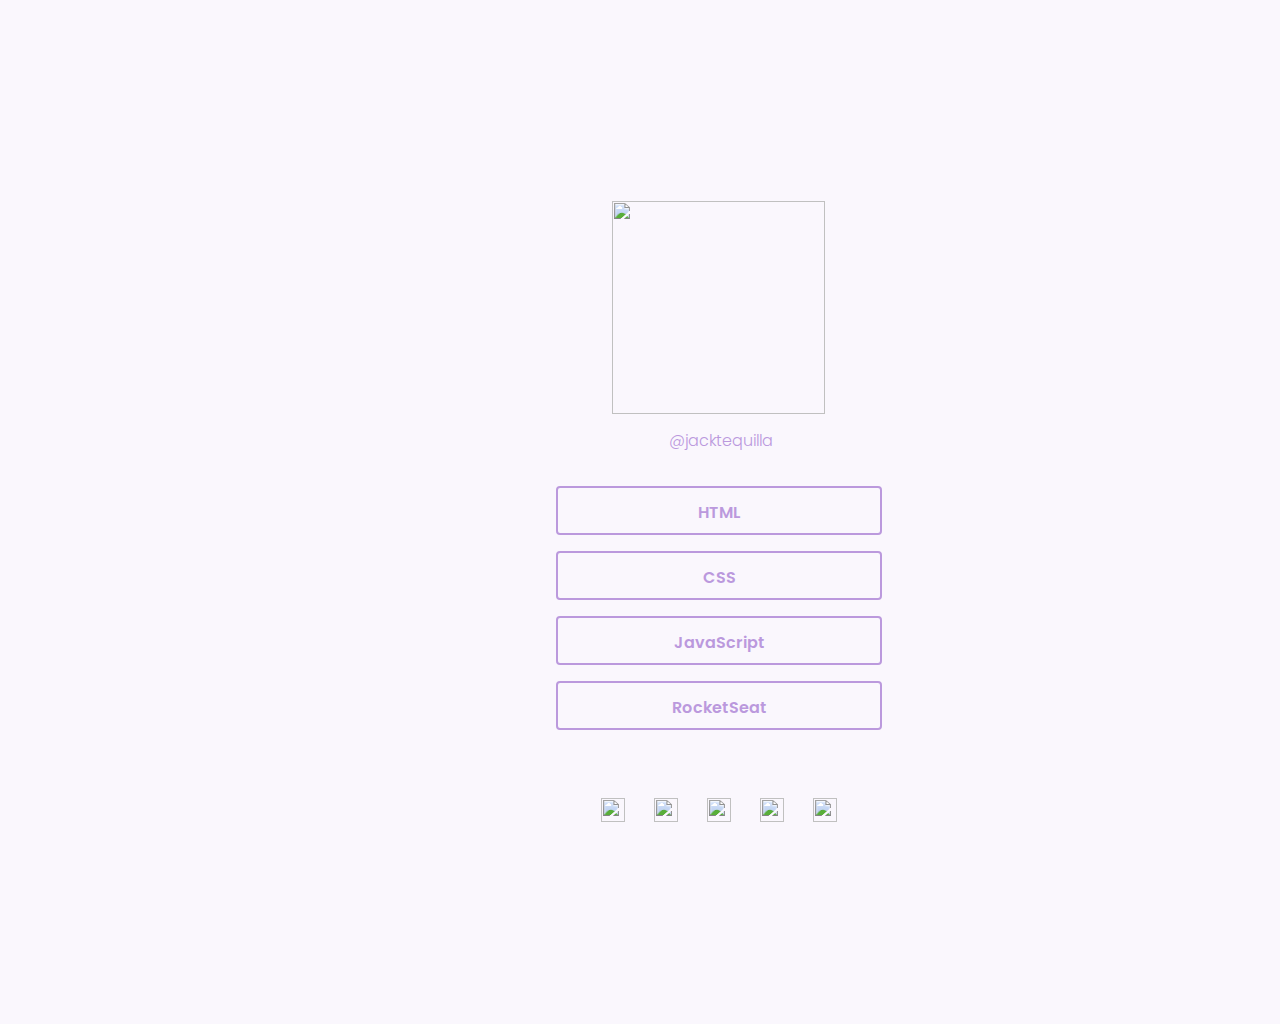
==== Desafios/Social Tree/index.html @ d9634e12 "add files" ====
<!DOCTYPE html>
<html lang="en">

<head>
    <meta charset="UTF-8">
    <meta http-equiv="X-UA-Compatible" content="IE=edge">
    <meta name="viewport" content="width=device-width, initial-scale=1.0">
    <title>Social Tree</title>
    <link rel="stylesheet" href="social.css">
    <link rel="favicon" href="C:\Users\mathe\OneDrive\Documentos\RocketSeat\Desafios\Social Tree\img\favicon.ico" />
    <link rel="preconnect" href="https://fonts.googleapis.com">
    <link rel="preconnect" href="https://fonts.gstatic.com" crossorigin>
    <link href="https://fonts.googleapis.com/css2?family=Poppins&display=swap" rel="stylesheet">
</head>

<body>
    <div class="body-box">
        <img class="borde-profile"
            src="C:\Users\mathe\OneDrive\Documentos\RocketSeat\Desafios\Social Tree\img\borde-profile.png" alt="">
        <img class="profile-image"
            src="C:\Users\mathe\OneDrive\Documentos\RocketSeat\Desafios\Social Tree\img\Profile.png" alt="">

        <div class="insta-id">@jacktequilla</div>

        <a href="https://developer.mozilla.org/pt-BR/docs/Web/HTML">
            <div class="link link1">HTML</div>
        </a>

        <a href="https://developer.mozilla.org/pt-BR/docs/Web/CSS">
            <div class="link link2">CSS</div>
        </a>

        <a href="https://developer.mozilla.org/pt-BR/docs/Web/JavaScript">
            <div class="link link3">JavaScript</div>
        </a>

        <a
            href="https://www.rocketseat.com.br/?utm_source=google&utm_medium=cpc&utm_campaign=lead&utm_term=perpetuo&utm_content=institucional-lead-home-texto-lead-brandkws-none-none-institucional-none-none-br-google&gclid=CjwKCAiAu5agBhBzEiwAdiR5tFYUZIIzC1lsAtP4yUI8jGc7r2jKiEWgOfpT2EaC1w_S1KYaFg0eKxoCaRMQAvD_BwE">
            <div class="link link4">RocketSeat</div>
        </a>

        <a href="https://twitter.com/pastmoment_Jack" style="text-decoration:none" target="_blank">
            <img class="icon-twitter"
                src="C:\Users\mathe\OneDrive\Documentos\RocketSeat\Desafios\Social Tree\img\twitter.svg" alt="">
        </a>

        <a href="https://www.twitch.tv/" style="text-decoration:none" target="_blank">
            <img class="icon-twitch"
                src="C:\Users\mathe\OneDrive\Documentos\RocketSeat\Desafios\Social Tree\img\twitch.svg" alt="">
        </a>

        <a href="https://www.instagram.com/" style="text-decoration:none" target="_blank">
            <img class="icon-instagram"
                src="C:\Users\mathe\OneDrive\Documentos\RocketSeat\Desafios\Social Tree\img\instagram.svg" alt="">
        </a>

        <a href="https://www.linkedin.com/in/matheus-rodrigues-gomes-13718415a/" style="text-decoration:none"
            target="_blank">
            <img class="icon-linkedin"
                src="C:\Users\mathe\OneDrive\Documentos\RocketSeat\Desafios\Social Tree\img\linkedin.svg" alt="">
        </a>

        <a href="https://github.com/Jacktequilla" style="text-decoration:none" target="_blank">
            <img class="icon-github"
                src="C:\Users\mathe\OneDrive\Documentos\RocketSeat\Desafios\Social Tree\img\github.svg" alt="">
        </a>
    </div>
</body>

</html>
---- Desafios/Social Tree/social.css ----
* {
    margin: 0;
}

body {
    position: relative;
    width: 1440px;
    height: 1024px;
    background: #FAF7FD;
}

.body-box {
    background-color: none;
    height: 621px;
    width: 328px;
    position: absolute;
    top: 201px;
    left: 556px;
}

.borde-profile {
    position: absolute;
    width: 213px;
    height: 213px;
    left: 56px;
}

.profile-image {
    position: absolute;
    top: 6px;
    left: 63px;
}

.insta-id {
    position: absolute;
    width: 99px;
    height: 24px;
    left: 113px;
    top: 228px;

    font-family: 'Poppins';
    font-style: normal;
    font-weight: 300;
    font-size: 16px;
    line-height: 24px;
    text-align: center;
    color: #BB99DD;
}

.link {
    box-sizing: border-box;
    width: 326px;
    height: 49px;
    border: 2px solid #BB99DD;
    border-radius: 4px;
    font-family: 'Poppins';
    font-style: normal;
    font-weight: 600;
    font-size: 16px;
    line-height: 50px;
    text-align: center;
    color: #BB99DD;
}

.link1 {
    position: absolute;
    top: 285px;
}

.link2 {
    position: absolute;
    top: 350px;
}

.link3 {
    position: absolute;
    top: 415px;
}

.link4 {
    position: absolute;
    top: 480px;
}

.icon-twitter {
    position: absolute;
    width: 24px;
    height: 24px;
    left: 45px;
    top: 597px;
}

.icon-twitch {
    position: absolute;
    width: 24px;
    height: 24px;
    left: 98px;
    top: 597px;
}

.icon-instagram {
    position: absolute;
    width: 24px;
    height: 24px;
    left: 151px;
    top: 597px;
}

.icon-linkedin {
    position: absolute;
    width: 24px;
    height: 24px;
    left: 204px;
    top: 597px;
}

.icon-github {
    position: absolute;
    width: 24px;
    height: 24px;
    left: 257px;
    top: 597px;
}
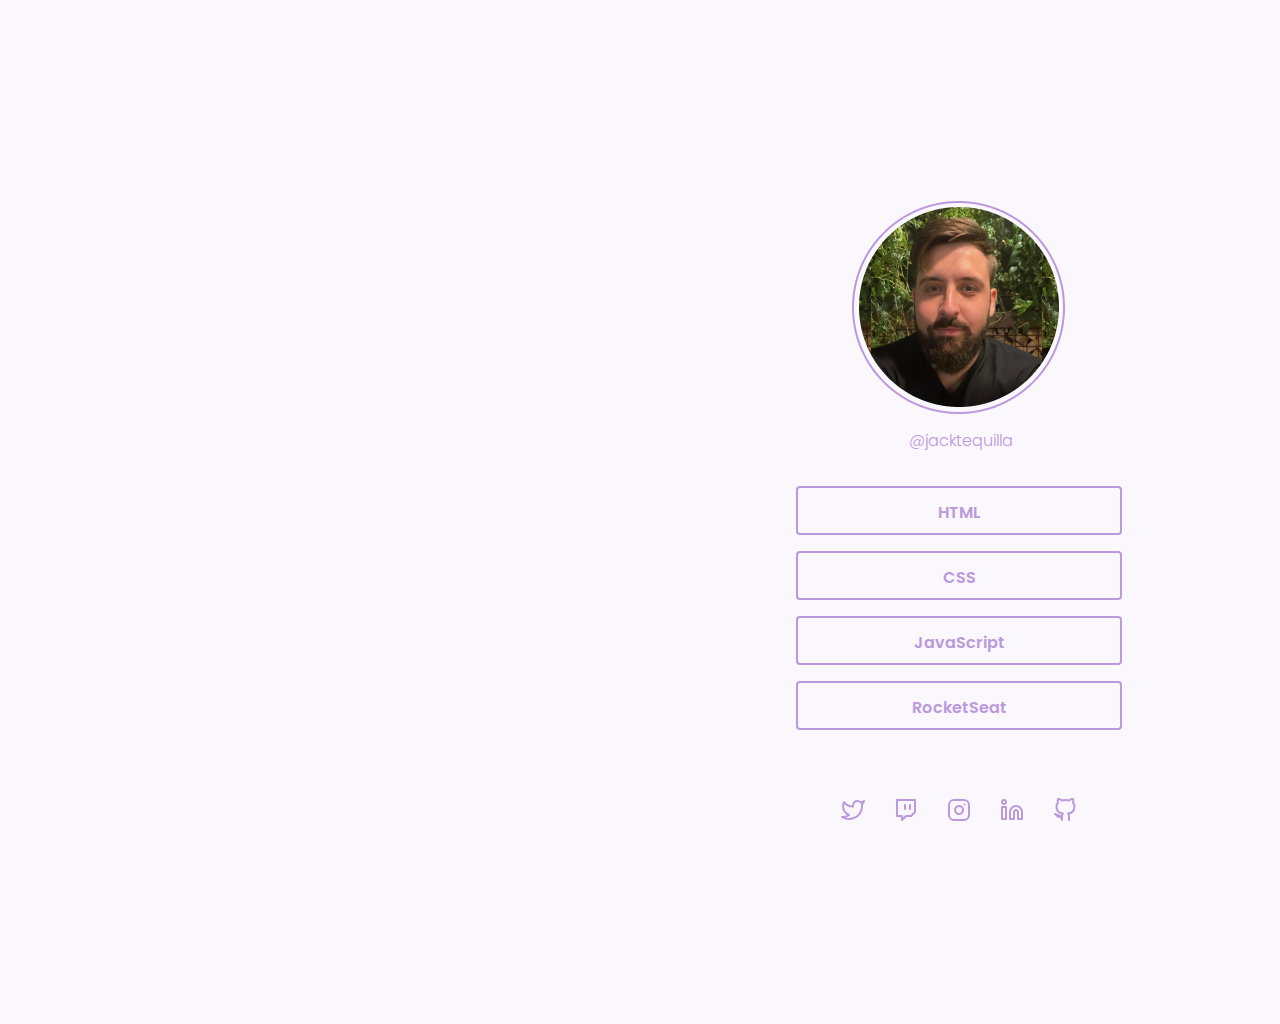
==== commit 4fdf0e4c: "Ok" ====
--- a/Desafios/Social Tree/index.html
+++ b/Desafios/Social Tree/index.html
@@ -7,7 +7,7 @@
     <meta name="viewport" content="width=device-width, initial-scale=1.0">
     <title>Social Tree</title>
     <link rel="stylesheet" href="social.css">
-    <link rel="favicon" href="C:\Users\mathe\OneDrive\Documentos\RocketSeat\Desafios\Social Tree\img\favicon.ico" />
+    <link rel="favicon" href="./img/favicon.ico"/>
     <link rel="preconnect" href="https://fonts.googleapis.com">
     <link rel="preconnect" href="https://fonts.gstatic.com" crossorigin>
     <link href="https://fonts.googleapis.com/css2?family=Poppins&display=swap" rel="stylesheet">
@@ -16,53 +16,53 @@
 <body>
     <div class="body-box">
         <img class="borde-profile"
-            src="C:\Users\mathe\OneDrive\Documentos\RocketSeat\Desafios\Social Tree\img\borde-profile.png" alt="">
+            src="./img/borde-profile.png" alt="">
         <img class="profile-image"
-            src="C:\Users\mathe\OneDrive\Documentos\RocketSeat\Desafios\Social Tree\img\Profile.png" alt="">
+            src="./img/Profile.png" alt="">
 
         <div class="insta-id">@jacktequilla</div>
 
-        <a href="https://developer.mozilla.org/pt-BR/docs/Web/HTML">
+        <a href="https://developer.mozilla.org/pt-BR/docs/Web/HTML" target="_blank">
             <div class="link link1">HTML</div>
         </a>
 
-        <a href="https://developer.mozilla.org/pt-BR/docs/Web/CSS">
+        <a href="https://developer.mozilla.org/pt-BR/docs/Web/CSS" target="_blank">
             <div class="link link2">CSS</div>
         </a>
 
-        <a href="https://developer.mozilla.org/pt-BR/docs/Web/JavaScript">
+        <a href="https://developer.mozilla.org/pt-BR/docs/Web/JavaScript" target="_blank">
             <div class="link link3">JavaScript</div>
         </a>
 
         <a
-            href="https://www.rocketseat.com.br/?utm_source=google&utm_medium=cpc&utm_campaign=lead&utm_term=perpetuo&utm_content=institucional-lead-home-texto-lead-brandkws-none-none-institucional-none-none-br-google&gclid=CjwKCAiAu5agBhBzEiwAdiR5tFYUZIIzC1lsAtP4yUI8jGc7r2jKiEWgOfpT2EaC1w_S1KYaFg0eKxoCaRMQAvD_BwE">
+            href="https://www.rocketseat.com.br/?utm_source=google&utm_medium=cpc&utm_campaign=lead&utm_term=perpetuo&utm_content=institucional-lead-home-texto-lead-brandkws-none-none-institucional-none-none-br-google&gclid=CjwKCAiAu5agBhBzEiwAdiR5tFYUZIIzC1lsAtP4yUI8jGc7r2jKiEWgOfpT2EaC1w_S1KYaFg0eKxoCaRMQAvD_BwE" target="_blank">
             <div class="link link4">RocketSeat</div>
         </a>
 
         <a href="https://twitter.com/pastmoment_Jack" style="text-decoration:none" target="_blank">
             <img class="icon-twitter"
-                src="C:\Users\mathe\OneDrive\Documentos\RocketSeat\Desafios\Social Tree\img\twitter.svg" alt="">
+                src="./img/twitter.svg" alt="">
         </a>
 
         <a href="https://www.twitch.tv/" style="text-decoration:none" target="_blank">
             <img class="icon-twitch"
-                src="C:\Users\mathe\OneDrive\Documentos\RocketSeat\Desafios\Social Tree\img\twitch.svg" alt="">
+                src="./img/twitch.svg" alt="">
         </a>
 
         <a href="https://www.instagram.com/" style="text-decoration:none" target="_blank">
             <img class="icon-instagram"
-                src="C:\Users\mathe\OneDrive\Documentos\RocketSeat\Desafios\Social Tree\img\instagram.svg" alt="">
+                src="./img/instagram.svg" alt="">
         </a>
 
         <a href="https://www.linkedin.com/in/matheus-rodrigues-gomes-13718415a/" style="text-decoration:none"
             target="_blank">
             <img class="icon-linkedin"
-                src="C:\Users\mathe\OneDrive\Documentos\RocketSeat\Desafios\Social Tree\img\linkedin.svg" alt="">
+                src="./img/linkedin.svg" alt="">
         </a>
 
         <a href="https://github.com/Jacktequilla" style="text-decoration:none" target="_blank">
             <img class="icon-github"
-                src="C:\Users\mathe\OneDrive\Documentos\RocketSeat\Desafios\Social Tree\img\github.svg" alt="">
+                src="./img/github.svg" alt="">
         </a>
     </div>
 </body>
--- a/Desafios/Social Tree/social.css
+++ b/Desafios/Social Tree/social.css
@@ -15,7 +15,7 @@
     width: 328px;
     position: absolute;
     top: 201px;
-    left: 556px;
+    left: 796px;
 }
 
 .borde-profile {
